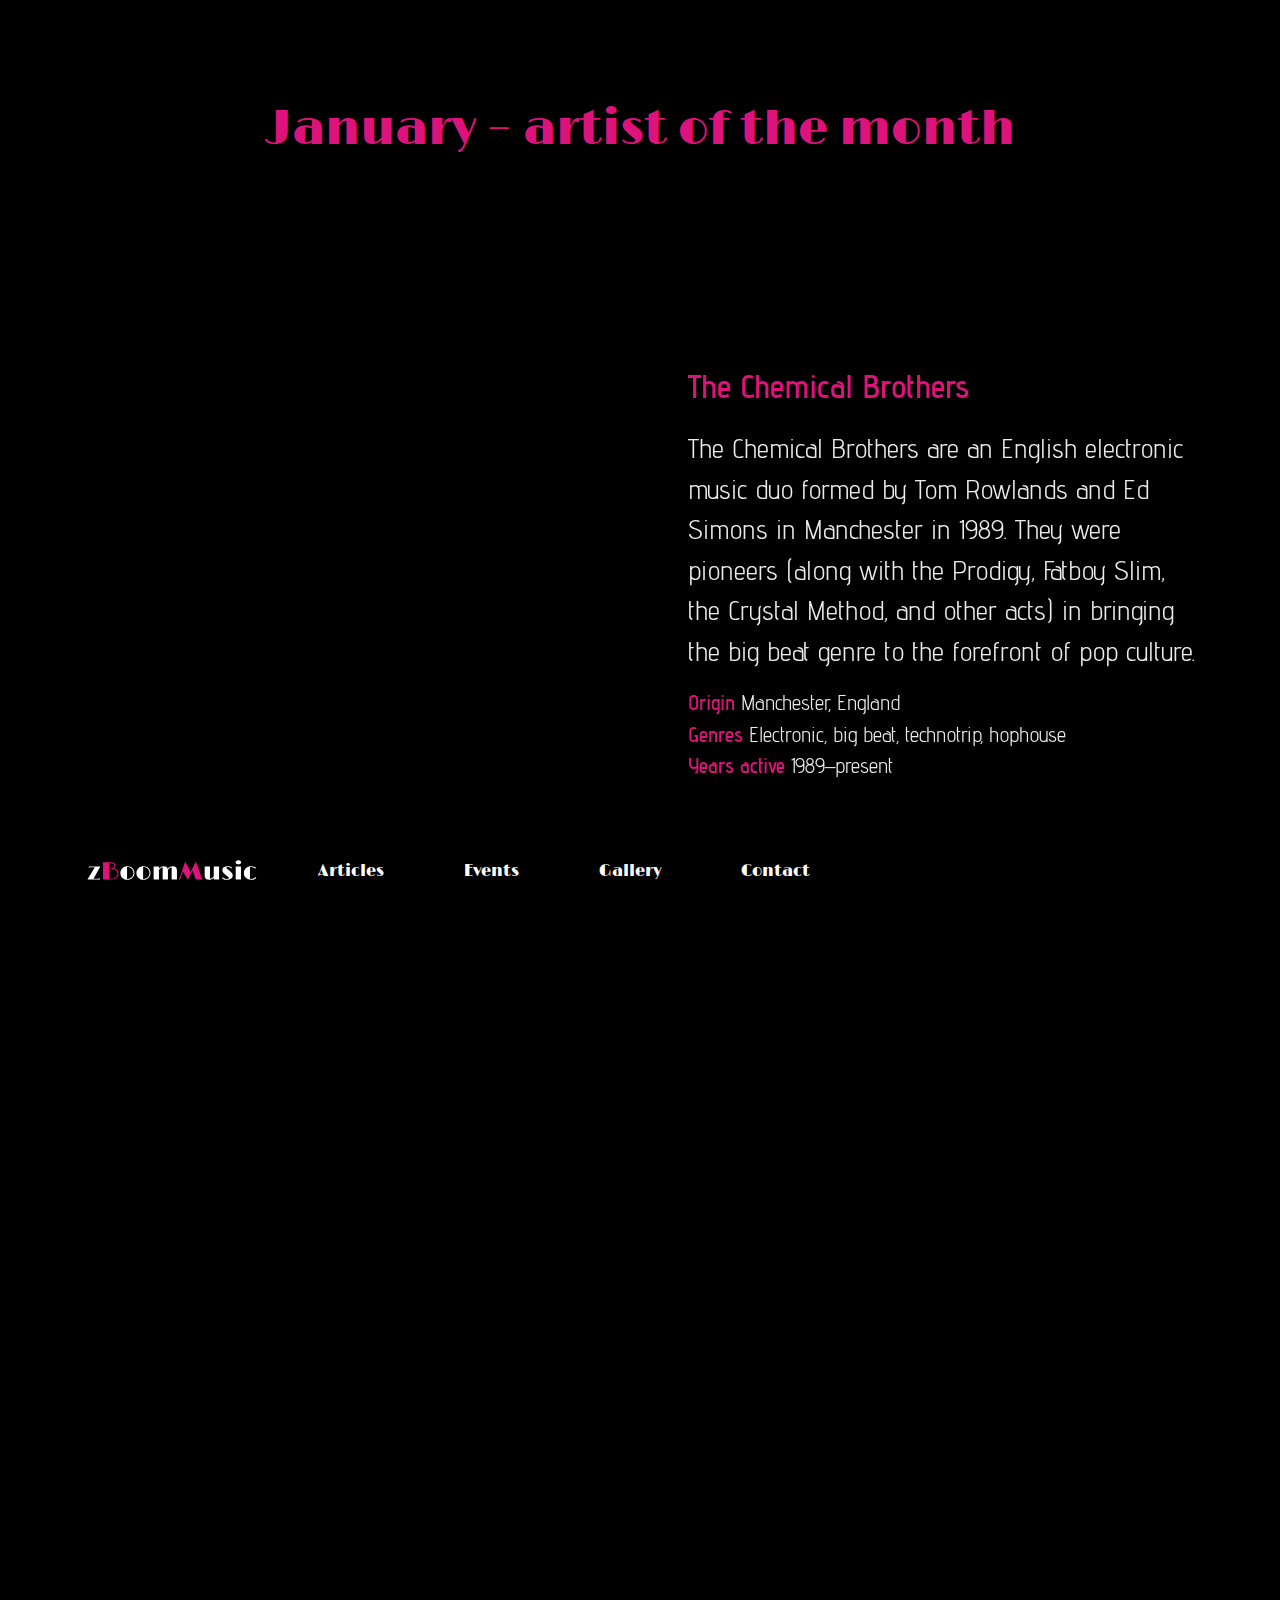
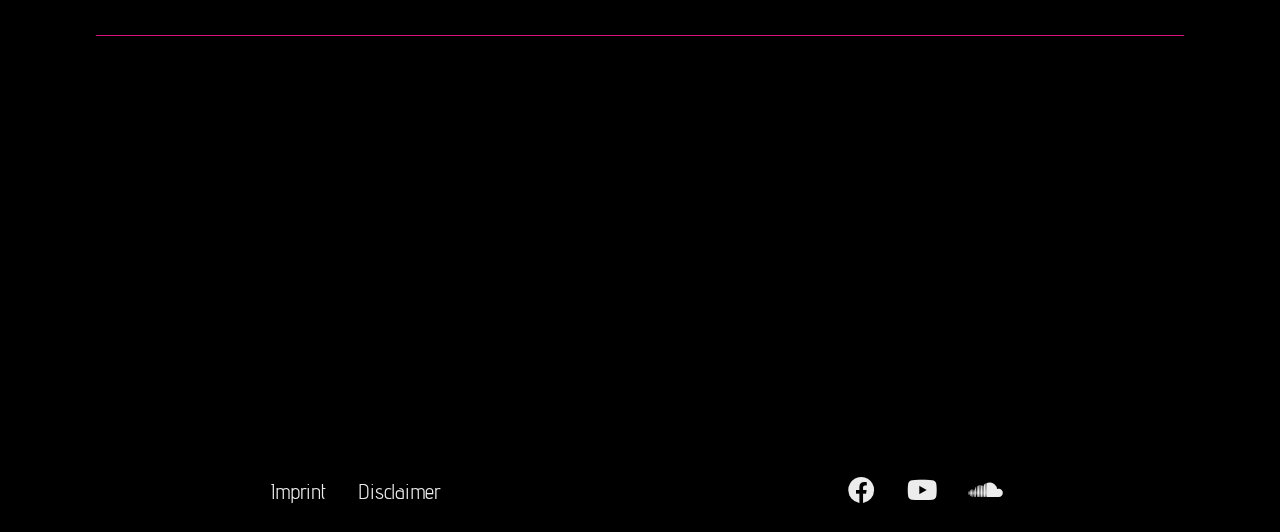
==== html/article-123.html @ 2fd6a1e8 "initialcommit" ====
<!DOCTYPE html><html lang="en" dir="ltr"><head> <meta charset="utf-8"> <title>zBoomMusic</title> <meta name="viewport" content="width=device-width, initial-scale=1.0"> <meta http-equiv="X-UA-Compatible" content="IE=edge"> <meta name="description" content="Nightclub Leipzig Night Dance Dancefloor Events"> <link rel="icon" sizes="100x100" href="../img/favicon/favicon-100X100.png"> <link rel="icon" type="image/svg+xml" href="favicon.svg" sizes="any"> <meta name="msapplication-TileColor" content="#2E2A26"> <meta name="theme-color" content="#2E2A26"> <link rel="stylesheet" href="../assets/aos-library/dist/aos.css"> <link rel="stylesheet" href="../assets/bootstrap-5.1.3-dist/css/bootstrap.min.css"> <link rel="stylesheet" href="../assets/fontawesome-free-6.0.0-web/css/all.css"> <link rel="stylesheet" href="../assets/slick-1.8.1/slick/slick.css"> <link rel="stylesheet" href="../assets/slick-1.8.1/slick/slick-theme.css"> <link rel="stylesheet" href="../css/master.css"></head><body> <header class="subPageHeader"> <h1>January &#8211; artist of the month</h1> <nav data-aos-once="true" data-aos-duration="1000" data-aos-easing="ease-in-out" data-aos="fade-up" data-aos-anchor-placement="center-bottom" class="navbar navbar-expand-lg navbar-dark fixed-bottom "> <div class="container"> <a class="navbar-brand " href="../index.html"> <img id="logo" src="../img/logo/zboom_logo.svg" alt="zBoomMusic Logo"></a> <button class="navbar-toggler" type="button" data-bs-toggle="collapse" data-bs-target="#navbarNav" aria-controls="navbarNav" aria-expanded="false" aria-label="Toggle navigation"> <span class="navbar-toggler-icon"></span> </button> <div class="collapse navbar-collapse " id="navbarNav"> <ul class="navbar-nav py-5 py-md-0"> <li class="nav-item"> <a class="nav-link" href="#articles">Articles</a> </li><li class="nav-item"> <a class="nav-link" href="../index.html#events">Events</a> </li><li class="nav-item"> <a class="nav-link" href="../index.html#club">Gallery</a> </li><li class="nav-item"> <a class="nav-link" href="../index.html#contact">Contact</a> </li></ul> </div></div></nav> </header> <main id="articleSingle" class="container-lg container-fluid py-5"> <div class="row"> <div class="col-12 col-md-6 soundcloudWrapper"> <iframe allow="autoplay" src="https://w.soundcloud.com/player/?url=https%3A//api.soundcloud.com/tracks/1084247281&color=%23dd137b&auto_play=false&hide_related=false&show_comments=true&show_user=true&show_reposts=false&show_teaser=true&visual=true"></iframe> </div><div class="col-12 col-md-6 articleBody ps-3 ps-md-5 mt-5 mt-md-0 d-flex flex-column justify-content-center"> <p class="lead">The Chemical Brothers </p><p>The Chemical Brothers are an English electronic music duo formed by Tom Rowlands and Ed Simons in Manchester in 1989. They were pioneers (along with the Prodigy, Fatboy Slim, the Crystal Method, and other acts) in bringing the big beat genre to the forefront of pop culture. </p><ul> <li> <strong>Origin</strong> Manchester, England</li><li> <strong>Genres</strong> Electronic, big beat, technotrip, hophouse</li><li><strong>Years active</strong> 1989–present</li></ul> <p class="sourceRef mt-5"><em>Source:</em> <a target="_blank" href="https://en.wikipedia.org/wiki/The_Chemical_Brothers">From Wikipedia, the free encyclopedia</a> </p></div></div></main> <aside id="articles" class="container-lg container-fluid py-5"> <div class="d-flex gap-3 flex-wrap align-items-stretch justify-content-center "> <article> <div data-aos="flip-right" data-aos-duration="2000" class="card d-flex flex-column align-items-center"> <div class="card-body px-4 text-center"> <h2 title="Tips for staying safe in large crowds" class="article-card-title pb-3">Tips for staying safe in large crowds</h2> <img class="mb-3" src="../img/articles/article_345.jpg" alt="article 456 thumbnail"> <a href="#" class="articleBtn aniBtn">Read <i class="fa-solid fa-chevron-right"></i></a> </div></div></article> <article> <div data-aos="flip-right" data-aos-duration="2000" class="card d-flex flex-column align-items-center"> <div class="card-body px-4 text-center"> <h2 title="Neon lovers" class="article-card-title pb-3">Neon lovers</h2> <img class="mb-3" src="../img/articles/article_456.jpg" alt="article 456 thumbnail"> <a href="#" class="articleBtn aniBtn">Read <i class="fa-solid fa-chevron-right"></i></a> </div></div></article> <article id="teaser"> <div data-aos="flip-right" data-aos-duration="2000" class="card d-flex flex-column align-items-center"> <div class="card-body px-4 text-center d-flex flex-column justify-content-center"> <h2 class="pb-3 moreArticlesHeader">Want to see other articles?</h2> <a href="blog.html" class="articleBtn aniBtn">Let´s go! <i class="fa-solid fa-chevron-right"></i></a> </div></div></article> </div></aside> <div class="separator py-5 my-md-5" role="separator"></div><aside id="newsletter" class="container py-5 mb-5"> <div data-aos="fade-in" data-aos-duration="2000" data-aos-delay="300" class="row d-flex align-items-center justify-content-center"> <div class="col-12 col-md-6 text-center"> <p class="titleMockV2">Stay Tuned!</p><p class="pSize">Subscribe to our newsletter and stay updated with all of our <a href="blog.html#articles">articles</a> </p></div><div class="col-12 col-md-6 pt-4 pt-md-0 d-flex "> <form class="form-floating d-flex flex-column flex-sm-row m-auto m-md-0" action="post" method="post"> <input required type="email" class="form-control" id="floatingInput" placeholder="name@example.com"> <label for="floatingInput">Email address</label> <button class="newsletterButton aniBtn mt-4 mt-sm-0" type="submit" name="button">Send <i class="fa-solid fa-chevron-right"></i></button> </form> </div></div></aside> <footer class=""> <div data-aos="slide-up" data-aos-duration="2000" data-aos-delay="200" class="container"> <div class="row"> <ul class="d-flex col-12 col-md-6 justify-content-center"> <li> <a href="#">Imprint</a></li><li> <a href="disclaimer.html">Disclaimer</a> </li></ul> <ul class="d-flex col-12 col-md-6 justify-content-center"> <li> <a title="Facebook Icon" target="_blank" href="https://www.facebook.com"><i class="fa-brands fa-facebook"></i> <span class="d-none">Facebook</span> </a> </li><li><a title="Youtube Icon" target="_blank" href="https://www.youtube.com"><i class="fa-brands fa-youtube"></i><span class="d-none">Youtube</span></a> </li><li><a title="Instagram Icon" target="_blank" href="https://www.soundcloud.com"><i class="fa-brands fa-soundcloud"></i><span class="d-none">Instagram</span></a> </li></ul> </div></div></footer> <script src="../assets/bootstrap-5.1.3-dist/js/bootstrap.min.js"></script> <script src="../assets/jquery/jquery-3.6.0.js"></script> <script src="../assets/slick-1.8.1/slick/slick.min.js"></script> <script src="../assets/aos-library/dist/aos.js"></script> <script src="../js/custom.js"></script></body></html>
---- css/master.css ----
@font-face{font-family:'Advent Pro';font-style:normal;font-weight:400;font-display:swap;src:url('../fonts/advent-pro-v16-latin-regular.eot');src:local(''),url('../fonts/advent-pro-v16-latin-regular.eot?#iefix') format('embedded-opentype'),url('../fonts/advent-pro-v16-latin-regular.woff2') format('woff2'),url('../fonts/advent-pro-v16-latin-regular.woff') format('woff'),url('../fonts/advent-pro-v16-latin-regular.ttf') format('truetype'),url('../fonts/advent-pro-v16-latin-regular.svg#AdventPro') format('svg')}@font-face{font-family:'Advent Pro';font-style:normal;font-weight:600;font-display:swap;src:url('../fonts/advent-pro-v16-latin-600.eot');src:local(''),url('../fonts/advent-pro-v16-latin-600.eot?#iefix') format('embedded-opentype'),url('../fonts/advent-pro-v16-latin-600.woff2') format('woff2'),url('../fonts/advent-pro-v16-latin-600.woff') format('woff'),url('../fonts/advent-pro-v16-latin-600.ttf') format('truetype'),url('../fonts/advent-pro-v16-latin-600.svg#AdventPro') format('svg')}@font-face{font-family:Limelight;font-style:normal;font-weight:400;font-display:swap;src:url('../fonts/limelight-v14-latin-regular.eot');src:local(''),url('../fonts/limelight-v14-latin-regular.eot?#iefix') format('embedded-opentype'),url('../fonts/limelight-v14-latin-regular.woff2') format('woff2'),url('../fonts/limelight-v14-latin-regular.woff') format('woff'),url('../fonts/limelight-v14-latin-regular.ttf') format('truetype'),url('../fonts/limelight-v14-latin-regular.svg#Limelight') format('svg')}*{box-sizing:border-box}html{overflow-x:hidden;padding:0;border:0;margin:0}body{width:100%;height:100%;background-color:#000;font-size:100%;font-family:'Advent Pro';font-style:normal;font-weight:400}section{min-height:80vh;display:flex;flex-direction:column;justify-content:center;content-visibility:auto}i{color:#dd137b}footer i:hover{animation-name:colorChange;animation-duration:1s;animation-timing-function:ease}.lead,strong{color:#dd137b;font-weight:600}.lead{font-size:1.6em}.sourceRef{font-size:1em}.pSize{font-size:2em;padding:0 1.5em}h1,h2{font-family:Limelight;font-style:normal;font-weight:400;text-align:center;padding:2em 0;line-height:1.4}h1{color:#dd137b;font-size:3em}.altH,.titleMockV2,h2,h4{font-family:Limelight;font-style:normal;font-weight:400;color:#68d2f3;font-size:2em;text-align:center}h4{text-align:center}h3{color:#edecec;font-family:'Advent Pro';font-style:normal;font-weight:600}p{color:#edecec;font-size:1.3em}ul{padding:0;list-style:none;color:#edecec}#articleSingle{font-size:1.3em}.titleMock{font-size:2em;font-family:'Advent Pro';font-style:normal;font-weight:600}a{text-decoration:none;color:#edecec}a:hover{color:#dd137b}#contactList a:hover i{animation-name:colorChange;animation-duration:2s;animation-timing-function:ease}section{text-align:left}.separator{margin:auto;width:85vw;border-bottom:.1em solid #dd137b}.aniBtn .fa-chevron-right{padding-left:.5em}.subPageHeader{min-height:25vh}nav{background-color:#000}#logo{width:9em;height:auto}.nav-item,.nav-link{font-family:Limelight;font-style:normal;font-weight:400;color:#ffff!important;padding:.5em 0;display:inline-block;width:100%;height:auto}.navbar-expand-md .navbar-collapse{justify-content:space-around}.navbar-dark .navbar-toggler{color:rgba(255,255,255,.55);border-color:transparent}.navbar-toggler:focus{box-shadow:none}.nav-item:hover a::first-letter{color:#dd137b!important}#hero{display:flex;justify-content:center;align-items:flex-end;min-height:85vh;width:100%;overflow:hidden;background-attachment:fixed;background-image:url(../img/header_image_zboommusic.webp);background-size:cover;background-repeat:no-repeat;background-position:left}#hero .fa-chevron-down{font-size:2em;opacity:0;height:3em;animation-name:moveYalt;animation-duration:2s;animation-iteration-count:infinite;animation-timing-function:ease-in-out;animation-delay:2s}#homepage .card{background-color:transparent;border:none;outline:0;width:20rem;margin:0}.fa-chevron-down{font-size:1.3em}.fa-chevron-down:hover{animation-name:moveY;animation-duration:1s;animation-timing-function:ease}#articles img{max-width:100%;height:auto}#articles .card{background-color:transparent;width:22rem;min-height:18rem;margin:0;outline:0;border:none}#teaser .card{height:100%;width:22rem}.article-card-title{font-size:1.4em;text-transform:capitalize;white-space:nowrap;overflow:hidden;text-overflow:ellipsis;max-width:12em}.articleBtn{min-width:7em;font-size:1.3em}.articleBtn i{color:#edecec}.articleBtn:hover{color:#edecec}.moreArticlesHeader{font-size:1.4em}#contact{min-height:40vh}#contactList li{line-height:3.2;font-size:1.2em}iframe{min-width:100%;min-height:100%;border:none}.soundcloudWrapper{min-height:30em}.soundcloudWrapper iframe{overflow:hidden}.googleMaps{min-height:23em}.googleMaps iframe{opacity:.7}.newsletterButton{background-color:transparent;color:#edecec;border:none;min-width:7em;font-size:1.3em}.form-control:focus{outline:solid 1px #DD137B;box-shadow:none}.form-control:hover{outline:solid 1px #DD137B;box-shadow:none}.form-control{border:none}footer{padding:1.5em 0 .5em 0;margin-bottom:3em}footer li{padding:0 1em}footer a,footer i{color:#edecec;font-size:1.3em}footer a:hover{color:#dd137b}.slider{width:50%;margin:100px auto}.slick-slide{margin:0 .5em}.slick-slide img{width:100%}.slick-prev:before{display:none}.slick-next:before{color:#dd137b;cursor:pointer;opacity:1}.slick-next{right:2rem}.slick-next.slick-disabled:before{opacity:1}.slick-next:hover{color:#68d2f3}.slick-next:before{font-size:70px}.slick-next{top:69%;width:40px;height:40px}.single .slick-next{top:89%}.slick-dots li.slick-active button:before{opacity:.75;color:#dd137b}.slick-dots li button:before{color:#dd137b}.imageContainer{box-shadow:0 .5rem 1rem rgba(0,0,0,.15)}.aniBtn:hover .fa-chevron-right{animation-name:moveX;animation-duration:1s;animation-timing-function:ease}@keyframes moveX{from{transform:translateX(0);color:#fff}to{transform:translateX(50%);color:#dd137b}}@keyframes moveY{from{transform:translateY(0);color:#fff}to{transform:translateY(50%);color:#dd137b}}@keyframes moveYalt{0%{opacity:0%}50%{transform:translateY(-10%);color:#fff;opacity:100%}100%{transform:translateY(100%);color:#dd137b;opacity:0%}}@keyframes colorChange{from{color:#fff}to{color:#dd137b}}dl{color:#fff;padding-top:5em;font-size:1.3em}dt{padding-bottom:1em;color:#dd137b;font-size:1.5em}dd{padding-bottom:.8em}#disclaimer main{padding-bottom:5em}#disclaimer footer{margin:0}#copyrights{column-count:3}@media screen and (max-width:290px){#logo{width:8em;height:auto}}@media screen and (max-width:320px){iframe{max-width:100%}}@media screen and (max-width:765px){h1{color:#dd137b;font-size:2.1em}.altH,h2,h4{font-family:Limelight;font-style:normal;font-weight:400;color:#68d2f3;font-size:1.6em;text-align:center}footer{background-position:right}}@media screen and (min-width:768px){article,section{text-align:center}}@media screen and (min-width:992px){.nav-item,.nav-link{margin:0 1em;padding:0;display:block}}@media screen and (min-width:1400px){#logo{width:13em;height:auto}footer{margin-bottom:6em}.separator{width:80vw}p{color:#edecec;font-size:1.3em}.nav-item,.nav-link{margin:0 2em;padding:0;display:block}h1{font-size:3.3em}h2{font-size:2.8em}}
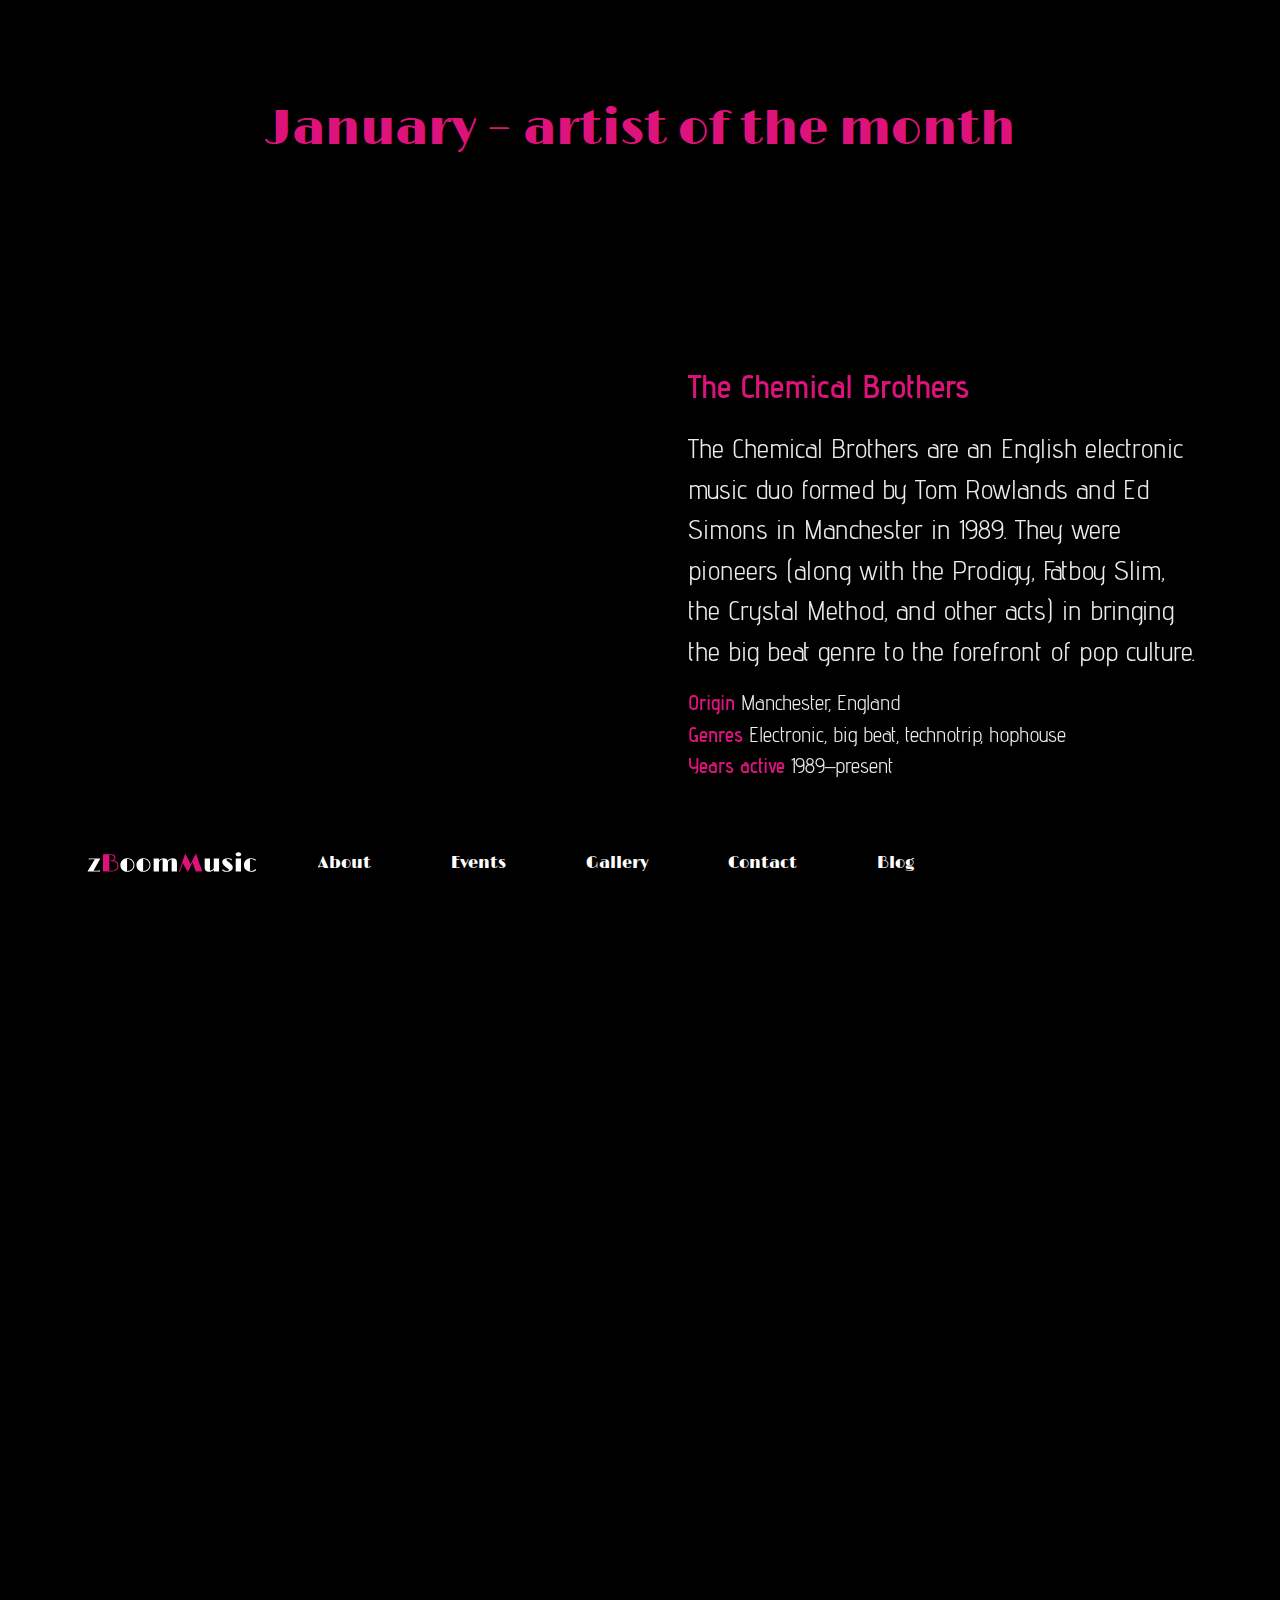
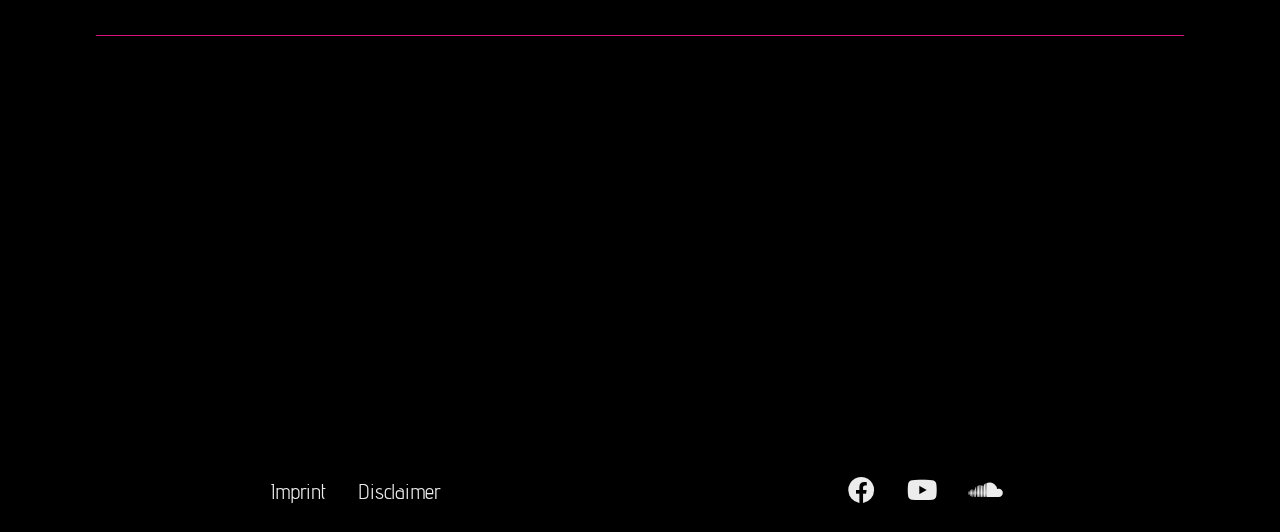
==== commit 5be178ac: "subpage-navigation" ====
--- a/html/article-123.html
+++ b/html/article-123.html
@@ -1 +1,277 @@
-<!DOCTYPE html><html lang="en" dir="ltr"><head> <meta charset="utf-8"> <title>zBoomMusic</title> <meta name="viewport" content="width=device-width, initial-scale=1.0"> <meta http-equiv="X-UA-Compatible" content="IE=edge"> <meta name="description" content="Nightclub Leipzig Night Dance Dancefloor Events"> <link rel="icon" sizes="100x100" href="../img/favicon/favicon-100X100.png"> <link rel="icon" type="image/svg+xml" href="favicon.svg" sizes="any"> <meta name="msapplication-TileColor" content="#2E2A26"> <meta name="theme-color" content="#2E2A26"> <link rel="stylesheet" href="../assets/aos-library/dist/aos.css"> <link rel="stylesheet" href="../assets/bootstrap-5.1.3-dist/css/bootstrap.min.css"> <link rel="stylesheet" href="../assets/fontawesome-free-6.0.0-web/css/all.css"> <link rel="stylesheet" href="../assets/slick-1.8.1/slick/slick.css"> <link rel="stylesheet" href="../assets/slick-1.8.1/slick/slick-theme.css"> <link rel="stylesheet" href="../css/master.css"></head><body> <header class="subPageHeader"> <h1>January &#8211; artist of the month</h1> <nav data-aos-once="true" data-aos-duration="1000" data-aos-easing="ease-in-out" data-aos="fade-up" data-aos-anchor-placement="center-bottom" class="navbar navbar-expand-lg navbar-dark fixed-bottom "> <div class="container"> <a class="navbar-brand " href="../index.html"> <img id="logo" src="../img/logo/zboom_logo.svg" alt="zBoomMusic Logo"></a> <button class="navbar-toggler" type="button" data-bs-toggle="collapse" data-bs-target="#navbarNav" aria-controls="navbarNav" aria-expanded="false" aria-label="Toggle navigation"> <span class="navbar-toggler-icon"></span> </button> <div class="collapse navbar-collapse " id="navbarNav"> <ul class="navbar-nav py-5 py-md-0"> <li class="nav-item"> <a class="nav-link" href="#articles">Articles</a> </li><li class="nav-item"> <a class="nav-link" href="../index.html#events">Events</a> </li><li class="nav-item"> <a class="nav-link" href="../index.html#club">Gallery</a> </li><li class="nav-item"> <a class="nav-link" href="../index.html#contact">Contact</a> </li></ul> </div></div></nav> </header> <main id="articleSingle" class="container-lg container-fluid py-5"> <div class="row"> <div class="col-12 col-md-6 soundcloudWrapper"> <iframe allow="autoplay" src="https://w.soundcloud.com/player/?url=https%3A//api.soundcloud.com/tracks/1084247281&color=%23dd137b&auto_play=false&hide_related=false&show_comments=true&show_user=true&show_reposts=false&show_teaser=true&visual=true"></iframe> </div><div class="col-12 col-md-6 articleBody ps-3 ps-md-5 mt-5 mt-md-0 d-flex flex-column justify-content-center"> <p class="lead">The Chemical Brothers </p><p>The Chemical Brothers are an English electronic music duo formed by Tom Rowlands and Ed Simons in Manchester in 1989. They were pioneers (along with the Prodigy, Fatboy Slim, the Crystal Method, and other acts) in bringing the big beat genre to the forefront of pop culture. </p><ul> <li> <strong>Origin</strong> Manchester, England</li><li> <strong>Genres</strong> Electronic, big beat, technotrip, hophouse</li><li><strong>Years active</strong> 1989–present</li></ul> <p class="sourceRef mt-5"><em>Source:</em> <a target="_blank" href="https://en.wikipedia.org/wiki/The_Chemical_Brothers">From Wikipedia, the free encyclopedia</a> </p></div></div></main> <aside id="articles" class="container-lg container-fluid py-5"> <div class="d-flex gap-3 flex-wrap align-items-stretch justify-content-center "> <article> <div data-aos="flip-right" data-aos-duration="2000" class="card d-flex flex-column align-items-center"> <div class="card-body px-4 text-center"> <h2 title="Tips for staying safe in large crowds" class="article-card-title pb-3">Tips for staying safe in large crowds</h2> <img class="mb-3" src="../img/articles/article_345.jpg" alt="article 456 thumbnail"> <a href="#" class="articleBtn aniBtn">Read <i class="fa-solid fa-chevron-right"></i></a> </div></div></article> <article> <div data-aos="flip-right" data-aos-duration="2000" class="card d-flex flex-column align-items-center"> <div class="card-body px-4 text-center"> <h2 title="Neon lovers" class="article-card-title pb-3">Neon lovers</h2> <img class="mb-3" src="../img/articles/article_456.jpg" alt="article 456 thumbnail"> <a href="#" class="articleBtn aniBtn">Read <i class="fa-solid fa-chevron-right"></i></a> </div></div></article> <article id="teaser"> <div data-aos="flip-right" data-aos-duration="2000" class="card d-flex flex-column align-items-center"> <div class="card-body px-4 text-center d-flex flex-column justify-content-center"> <h2 class="pb-3 moreArticlesHeader">Want to see other articles?</h2> <a href="blog.html" class="articleBtn aniBtn">Let´s go! <i class="fa-solid fa-chevron-right"></i></a> </div></div></article> </div></aside> <div class="separator py-5 my-md-5" role="separator"></div><aside id="newsletter" class="container py-5 mb-5"> <div data-aos="fade-in" data-aos-duration="2000" data-aos-delay="300" class="row d-flex align-items-center justify-content-center"> <div class="col-12 col-md-6 text-center"> <p class="titleMockV2">Stay Tuned!</p><p class="pSize">Subscribe to our newsletter and stay updated with all of our <a href="blog.html#articles">articles</a> </p></div><div class="col-12 col-md-6 pt-4 pt-md-0 d-flex "> <form class="form-floating d-flex flex-column flex-sm-row m-auto m-md-0" action="post" method="post"> <input required type="email" class="form-control" id="floatingInput" placeholder="name@example.com"> <label for="floatingInput">Email address</label> <button class="newsletterButton aniBtn mt-4 mt-sm-0" type="submit" name="button">Send <i class="fa-solid fa-chevron-right"></i></button> </form> </div></div></aside> <footer class=""> <div data-aos="slide-up" data-aos-duration="2000" data-aos-delay="200" class="container"> <div class="row"> <ul class="d-flex col-12 col-md-6 justify-content-center"> <li> <a href="#">Imprint</a></li><li> <a href="disclaimer.html">Disclaimer</a> </li></ul> <ul class="d-flex col-12 col-md-6 justify-content-center"> <li> <a title="Facebook Icon" target="_blank" href="https://www.facebook.com"><i class="fa-brands fa-facebook"></i> <span class="d-none">Facebook</span> </a> </li><li><a title="Youtube Icon" target="_blank" href="https://www.youtube.com"><i class="fa-brands fa-youtube"></i><span class="d-none">Youtube</span></a> </li><li><a title="Instagram Icon" target="_blank" href="https://www.soundcloud.com"><i class="fa-brands fa-soundcloud"></i><span class="d-none">Instagram</span></a> </li></ul> </div></div></footer> <script src="../assets/bootstrap-5.1.3-dist/js/bootstrap.min.js"></script> <script src="../assets/jquery/jquery-3.6.0.js"></script> <script src="../assets/slick-1.8.1/slick/slick.min.js"></script> <script src="../assets/aos-library/dist/aos.js"></script> <script src="../js/custom.js"></script></body></html>
+<!DOCTYPE html>
+<html lang="en" dir="ltr">
+  <head>
+    <meta charset="utf-8" />
+    <title>zBoomMusic</title>
+    <meta name="viewport" content="width=device-width, initial-scale=1.0" />
+    <meta http-equiv="X-UA-Compatible" content="IE=edge" />
+    <meta
+      name="description"
+      content="Nightclub Leipzig Night Dance Dancefloor Events"
+    />
+    <link
+      rel="icon"
+      sizes="100x100"
+      href="../img/favicon/favicon-100X100.png"
+    />
+    <link rel="icon" type="image/svg+xml" href="favicon.svg" sizes="any" />
+    <meta name="msapplication-TileColor" content="#2E2A26" />
+    <meta name="theme-color" content="#2E2A26" />
+    <link rel="stylesheet" href="../assets/aos-library/dist/aos.css" />
+    <link
+      rel="stylesheet"
+      href="../assets/bootstrap-5.1.3-dist/css/bootstrap.min.css"
+    />
+    <link
+      rel="stylesheet"
+      href="../assets/fontawesome-free-6.0.0-web/css/all.css"
+    />
+    <link rel="stylesheet" href="../assets/slick-1.8.1/slick/slick.css" />
+    <link rel="stylesheet" href="../assets/slick-1.8.1/slick/slick-theme.css" />
+    <link rel="stylesheet" href="../css/master.min.css" />
+  </head>
+  <body>
+    <header class="subPageHeader">
+      <h1>January &#8211; artist of the month</h1>
+      <nav
+        data-aos-once="true"
+        data-aos-duration="1000"
+        data-aos-easing="ease-in-out"
+        data-aos="fade-up"
+        data-aos-anchor-placement="center-bottom"
+        class="m-0 pb-3 navbar navbar-expand-lg navbar-dark fixed-bottom"
+      >
+        <div class="container">
+          <a class="navbar-brand" href="../index.html">
+            <img id="logo" src="../img/logo/zboom_logo.svg" alt="zBoomMusic Logo"
+          /></a>
+          <button
+            class="navbar-toggler"
+            type="button"
+            data-bs-toggle="collapse"
+            data-bs-target="#navbarNav"
+            aria-controls="navbarNav"
+            aria-expanded="false"
+            aria-label="Toggle navigation"
+          >
+            <span class="navbar-toggler-icon"></span>
+          </button>
+          <div class="collapse navbar-collapse" id="navbarNav">
+            <ul class="navbar-nav py-5 py-md-0">
+              <li class="nav-item">
+                <a class="nav-link" href="../index.html#intro">About</a>
+              </li>
+              <li class="nav-item">
+                <a class="nav-link" href="../index.html#events">Events</a>
+              </li>
+              <li class="nav-item">
+                <a class="nav-link" href="../index.html#club">Gallery</a>
+              </li>
+              <li class="nav-item">
+                <a class="nav-link" href="../index.html#contact">Contact</a>
+              </li>
+              <li class="nav-item">
+                <a class="nav-link" href="blog.html">Blog</a>
+              </li>
+            </ul>
+          </div>
+        </div>
+      </nav>
+    </header>
+    <main id="articleSingle" class="container-lg container-fluid py-5">
+      <div class="row">
+        <div class="col-12 col-md-6 soundcloudWrapper">
+          <iframe
+            allow="autoplay"
+            src="https://w.soundcloud.com/player/?url=https%3A//api.soundcloud.com/tracks/1084247281&color=%23dd137b&auto_play=false&hide_related=false&show_comments=true&show_user=true&show_reposts=false&show_teaser=true&visual=true"
+          ></iframe>
+        </div>
+        <div
+          class="col-12 col-md-6 articleBody ps-3 ps-md-5 mt-5 mt-md-0 d-flex flex-column justify-content-center"
+        >
+          <p class="lead">The Chemical Brothers</p>
+          <p>
+            The Chemical Brothers are an English electronic music duo formed by
+            Tom Rowlands and Ed Simons in Manchester in 1989. They were pioneers
+            (along with the Prodigy, Fatboy Slim, the Crystal Method, and other
+            acts) in bringing the big beat genre to the forefront of pop
+            culture.
+          </p>
+          <ul>
+            <li><strong>Origin</strong> Manchester, England</li>
+            <li>
+              <strong>Genres</strong> Electronic, big beat, technotrip, hophouse
+            </li>
+            <li><strong>Years active</strong> 1989–present</li>
+          </ul>
+          <p class="sourceRef mt-5">
+            <em>Source:</em>
+            <a
+              target="_blank"
+              href="https://en.wikipedia.org/wiki/The_Chemical_Brothers"
+              >From Wikipedia, the free encyclopedia</a
+            >
+          </p>
+        </div>
+      </div>
+    </main>
+    <aside id="articles" class="container-lg container-fluid py-5">
+      <div
+        class="d-flex gap-3 flex-wrap align-items-stretch justify-content-center"
+      >
+        <article>
+          <div
+            data-aos="flip-right"
+            data-aos-duration="2000"
+            class="card d-flex flex-column align-items-center"
+          >
+            <div class="card-body px-4 text-center">
+              <h2
+                title="Tips for staying safe in large crowds"
+                class="article-card-title pb-3"
+              >
+                Tips for staying safe in large crowds
+              </h2>
+              <img
+                class="mb-3"
+                src="../img/articles/article_345.jpg"
+                alt="article 456 thumbnail"
+              />
+              <a href="#" class="articleBtn aniBtn"
+                >Read <i class="fa-solid fa-chevron-right"></i
+              ></a>
+            </div>
+          </div>
+        </article>
+        <article>
+          <div
+            data-aos="flip-right"
+            data-aos-duration="2000"
+            class="card d-flex flex-column align-items-center"
+          >
+            <div class="card-body px-4 text-center">
+              <h2 title="Neon lovers" class="article-card-title pb-3">
+                Neon lovers
+              </h2>
+              <img
+                class="mb-3"
+                src="../img/articles/article_456.jpg"
+                alt="article 456 thumbnail"
+              />
+              <a href="#" class="articleBtn aniBtn"
+                >Read <i class="fa-solid fa-chevron-right"></i
+              ></a>
+            </div>
+          </div>
+        </article>
+        <article id="teaser">
+          <div
+            data-aos="flip-right"
+            data-aos-duration="2000"
+            class="card d-flex flex-column align-items-center"
+          >
+            <div
+              class="card-body px-4 text-center d-flex flex-column justify-content-center"
+            >
+              <h2 class="pb-3 moreArticlesHeader">
+                Want to see other articles?
+              </h2>
+              <a href="blog.html" class="articleBtn aniBtn"
+                >Let´s go! <i class="fa-solid fa-chevron-right"></i
+              ></a>
+            </div>
+          </div>
+        </article>
+      </div>
+    </aside>
+    <div class="separator py-5 my-md-5" role="separator"></div>
+    <aside id="newsletter" class="container py-5 mb-5">
+      <div
+        data-aos="fade-in"
+        data-aos-duration="2000"
+        data-aos-delay="300"
+        class="row d-flex align-items-center justify-content-center"
+      >
+        <div class="col-12 col-md-6 text-center">
+          <p class="titleMockV2">Stay Tuned!</p>
+          <p class="pSize">
+            Subscribe to our newsletter and stay updated with all of our
+            <a href="blog.html#articles">articles</a>
+          </p>
+        </div>
+        <div class="col-12 col-md-6 pt-4 pt-md-0 d-flex">
+          <form
+            class="form-floating d-flex flex-column flex-sm-row m-auto m-md-0"
+            action="post"
+            method="post"
+          >
+            <input
+              required
+              type="email"
+              class="form-control"
+              id="floatingInput"
+              placeholder="name@example.com"
+            />
+            <label for="floatingInput">Email address</label>
+            <button
+              class="newsletterButton aniBtn mt-4 mt-sm-0"
+              type="submit"
+              name="button"
+            >
+              Send <i class="fa-solid fa-chevron-right"></i>
+            </button>
+          </form>
+        </div>
+      </div>
+    </aside>
+    <footer class="">
+      <div
+        data-aos="slide-up"
+        data-aos-duration="2000"
+        data-aos-delay="200"
+        class="container"
+      >
+        <div class="row">
+          <ul class="d-flex col-12 col-md-6 justify-content-center">
+            <li><a href="#">Imprint</a></li>
+            <li><a href="disclaimer.html">Disclaimer</a></li>
+          </ul>
+          <ul class="d-flex col-12 col-md-6 justify-content-center">
+            <li>
+              <a
+                title="Facebook Icon"
+                target="_blank"
+                href="https://www.facebook.com"
+                ><i class="fa-brands fa-facebook"></i>
+                <span class="d-none">Facebook</span>
+              </a>
+            </li>
+            <li>
+              <a
+                title="Youtube Icon"
+                target="_blank"
+                href="https://www.youtube.com"
+                ><i class="fa-brands fa-youtube"></i
+                ><span class="d-none">Youtube</span></a
+              >
+            </li>
+            <li>
+              <a
+                title="Instagram Icon"
+                target="_blank"
+                href="https://www.soundcloud.com"
+                ><i class="fa-brands fa-soundcloud"></i
+                ><span class="d-none">Instagram</span></a
+              >
+            </li>
+          </ul>
+        </div>
+      </div>
+    </footer>
+    <script src="../assets/bootstrap-5.1.3-dist/js/bootstrap.min.js"></script>
+    <script src="../assets/jquery/jquery-3.6.0.js"></script>
+    <script src="../assets/slick-1.8.1/slick/slick.min.js"></script>
+    <script src="../assets/aos-library/dist/aos.js"></script>
+    <script src="../js/custom.js"></script>
+  </body>
+</html>
--- a/css/master.min.css
+++ b/css/master.min.css
@@ -0,0 +1 @@
+@font-face{font-family:'Advent Pro';font-style:normal;font-weight:400;font-display:swap;src:url('../fonts/advent-pro-v16-latin-regular.eot');src:local(''),url('../fonts/advent-pro-v16-latin-regular.eot?#iefix') format('embedded-opentype'),url('../fonts/advent-pro-v16-latin-regular.woff2') format('woff2'),url('../fonts/advent-pro-v16-latin-regular.woff') format('woff'),url('../fonts/advent-pro-v16-latin-regular.ttf') format('truetype'),url('../fonts/advent-pro-v16-latin-regular.svg#AdventPro') format('svg')}@font-face{font-family:'Advent Pro';font-style:normal;font-weight:600;font-display:swap;src:url('../fonts/advent-pro-v16-latin-600.eot');src:local(''),url('../fonts/advent-pro-v16-latin-600.eot?#iefix') format('embedded-opentype'),url('../fonts/advent-pro-v16-latin-600.woff2') format('woff2'),url('../fonts/advent-pro-v16-latin-600.woff') format('woff'),url('../fonts/advent-pro-v16-latin-600.ttf') format('truetype'),url('../fonts/advent-pro-v16-latin-600.svg#AdventPro') format('svg')}@font-face{font-family:Limelight;font-style:normal;font-weight:400;font-display:swap;src:url('../fonts/limelight-v14-latin-regular.eot');src:local(''),url('../fonts/limelight-v14-latin-regular.eot?#iefix') format('embedded-opentype'),url('../fonts/limelight-v14-latin-regular.woff2') format('woff2'),url('../fonts/limelight-v14-latin-regular.woff') format('woff'),url('../fonts/limelight-v14-latin-regular.ttf') format('truetype'),url('../fonts/limelight-v14-latin-regular.svg#Limelight') format('svg')}*{box-sizing:border-box}html{overflow-x:hidden;padding:0;border:0;margin:0}body{width:100%;height:100%;background-color:#000;font-size:100%;font-family:'Advent Pro';font-style:normal;font-weight:400}section{min-height:80vh;display:flex;flex-direction:column;justify-content:center;content-visibility:auto}i{color:#dd137b}footer i:hover{animation-name:colorChange;animation-duration:1s;animation-timing-function:ease}.lead,strong{color:#dd137b;font-weight:600}.lead{font-size:1.6em}.sourceRef{font-size:1em}.pSize{font-size:2em;padding:0 1.5em}h1,h2{font-family:Limelight;font-style:normal;font-weight:400;text-align:center;padding:2em 0;line-height:1.4}h1{color:#dd137b;font-size:3em}.altH,.titleMockV2,h2,h4{font-family:Limelight;font-style:normal;font-weight:400;color:#68d2f3;font-size:2em;text-align:center}h4{text-align:center}h3{color:#edecec;font-family:'Advent Pro';font-style:normal;font-weight:600}p{color:#edecec;font-size:1.3em}ul{padding:0;list-style:none;color:#edecec}#articleSingle{font-size:1.3em}.titleMock{font-size:2em;font-family:'Advent Pro';font-style:normal;font-weight:600}a{text-decoration:none;color:#edecec}a:hover{color:#dd137b}#contactList a:hover i{animation-name:colorChange;animation-duration:2s;animation-timing-function:ease}section{text-align:left}.separator{margin:auto;width:85vw;border-bottom:.1em solid #dd137b}.aniBtn .fa-chevron-right{padding-left:.5em}.subPageHeader{min-height:25vh}nav{background-color:#000}#logo{width:9em;height:auto}.nav-item,.nav-link{font-family:Limelight;font-style:normal;font-weight:400;color:#ffff!important;padding:.5em 0;display:inline-block;width:100%;height:auto}.navbar-expand-md .navbar-collapse{justify-content:space-around}.navbar-dark .navbar-toggler{color:rgba(255,255,255,.55);border-color:transparent}.navbar-toggler:focus{box-shadow:none}.nav-item:hover a::first-letter{color:#dd137b!important}#hero{display:flex;justify-content:center;align-items:flex-end;min-height:85vh;width:100%;overflow:hidden;background-attachment:fixed;background-image:url(../img/header_image_zboommusic.webp);background-size:cover;background-repeat:no-repeat;background-position:left}#hero .fa-chevron-down{font-size:2em;opacity:0;height:3em;animation-name:moveYalt;animation-duration:2s;animation-iteration-count:infinite;animation-timing-function:ease-in-out;animation-delay:2s}#homepage .card{background-color:transparent;border:none;outline:0;width:20rem;margin:0}.fa-chevron-down{font-size:1.3em}.fa-chevron-down:hover{animation-name:moveY;animation-duration:1s;animation-timing-function:ease}#articles img{max-width:100%;height:auto}#articles .card{background-color:transparent;width:22rem;min-height:18rem;margin:0;outline:0;border:none}#teaser .card{height:100%;width:22rem}.article-card-title{font-size:1.4em;text-transform:capitalize;white-space:nowrap;overflow:hidden;text-overflow:ellipsis;max-width:12em}.articleBtn{min-width:7em;font-size:1.3em}.articleBtn i{color:#edecec}.articleBtn:hover{color:#edecec}.moreArticlesHeader{font-size:1.4em}#contact{min-height:40vh}#contactList li{line-height:3.2;font-size:1.2em}iframe{min-width:100%;min-height:100%;border:none}.soundcloudWrapper{min-height:30em}.soundcloudWrapper iframe{overflow:hidden}.googleMaps{min-height:23em}.googleMaps iframe{opacity:.7}.newsletterButton{background-color:transparent;color:#edecec;border:none;min-width:7em;font-size:1.3em}.form-control:focus{outline:solid 1px #DD137B;box-shadow:none}.form-control:hover{outline:solid 1px #DD137B;box-shadow:none}.form-control{border:none}footer{padding:1.5em 0 .5em 0;margin-bottom:3em}footer li{padding:0 1em}footer a,footer i{color:#edecec;font-size:1.3em}footer a:hover{color:#dd137b}.slider{width:50%;margin:100px auto}.slick-slide{margin:0 .5em}.slick-slide img{width:100%}.slick-prev:before{display:none}.slick-next:before{color:#dd137b;cursor:pointer;opacity:1}.slick-next{right:2rem}.slick-next.slick-disabled:before{opacity:1}.slick-next:hover{color:#68d2f3}.slick-next:before{font-size:70px}.slick-next{top:69%;width:40px;height:40px}.single .slick-next{top:89%}.slick-dots li.slick-active button:before{opacity:.75;color:#dd137b}.slick-dots li button:before{color:#dd137b}.imageContainer{box-shadow:0 .5rem 1rem rgba(0,0,0,.15)}.aniBtn:hover .fa-chevron-right{animation-name:moveX;animation-duration:1s;animation-timing-function:ease}@keyframes moveX{from{transform:translateX(0);color:#fff}to{transform:translateX(50%);color:#dd137b}}@keyframes moveY{from{transform:translateY(0);color:#fff}to{transform:translateY(50%);color:#dd137b}}@keyframes moveYalt{0%{opacity:0%}50%{transform:translateY(-10%);color:#fff;opacity:100%}100%{transform:translateY(100%);color:#dd137b;opacity:0%}}@keyframes colorChange{from{color:#fff}to{color:#dd137b}}dl{color:#fff;padding-top:5em;font-size:1.3em}dt{padding-bottom:1em;color:#dd137b;font-size:1.5em}dd{padding-bottom:.8em}#disclaimer main{padding-bottom:5em}#disclaimer footer{margin:0}#copyrights{column-count:3}@media screen and (max-width:290px){#logo{width:8em;height:auto}}@media screen and (max-width:320px){iframe{max-width:100%}}@media screen and (max-width:765px){h1{color:#dd137b;font-size:2.1em}.altH,h2,h4{font-family:Limelight;font-style:normal;font-weight:400;color:#68d2f3;font-size:1.6em;text-align:center}footer{background-position:right}}@media screen and (min-width:768px){article,section{text-align:center}}@media screen and (min-width:992px){.nav-item,.nav-link{margin:0 1em;padding:0;display:block}}@media screen and (min-width:1400px){#logo{width:13em;height:auto}footer{margin-bottom:6em}.separator{width:80vw}p{color:#edecec;font-size:1.3em}.nav-item,.nav-link{margin:0 2em;padding:0;display:block}h1{font-size:3.3em}h2{font-size:2.8em}}
